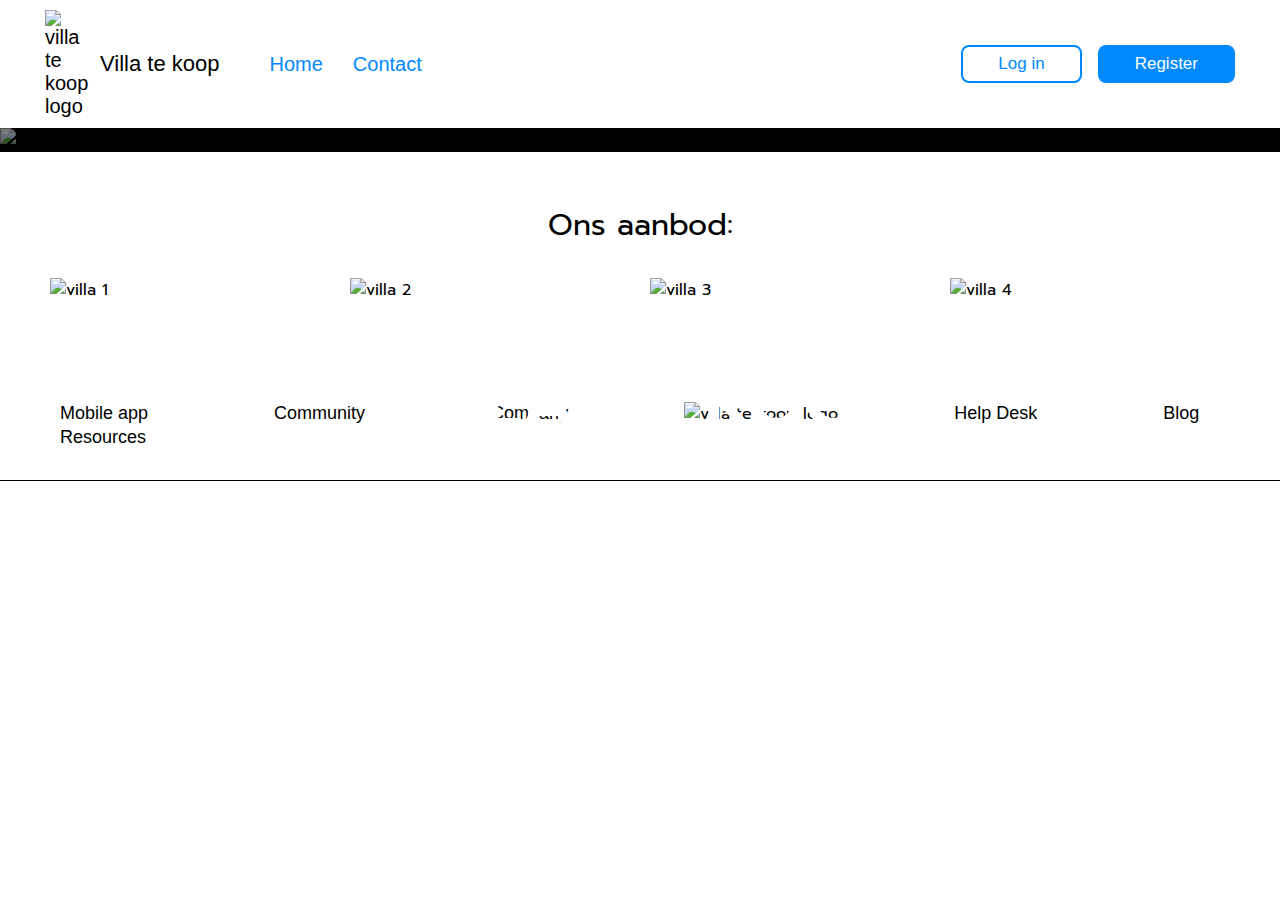
==== html/index.html @ 18dcba1c "contact form unstyled" ====
<!DOCTYPE html>
<html lang="en">
<head>
    <meta charset="UTF-8">
    <meta http-equiv="X-UA-Compatible" content="IE=edge">
    <meta name="viewport" content="width=device-width, initial-scale=1.0">
    <title>Villa te koop</title>
    <link rel="shortcut icon" href="../img/villaTeKoop-icon.png" type="image/x-icon">
    <link rel="stylesheet" href="../css/styles.css">
    <link rel="preconnect" href="https://fonts.googleapis.com">
    <link rel="preconnect" href="https://fonts.gstatic.com" crossorigin>
    <link rel="preconnect" href="https://fonts.googleapis.com">
    <link rel="preconnect" href="https://fonts.gstatic.com" crossorigin>
    <link href="https://fonts.googleapis.com/css2?family=Prompt:wght@100;200;300;400;500;600;700;800;900&display=swap" rel="stylesheet">
</head>
<body>
    <nav>
        <a id="logo" href="index.html">
            <img src="../img/villaTeKoop-logo.png" alt="villa te koop logo">
            <h3>Villa te koop</h3>
        </a>
        <a href="index.html">Home</a>
        <a href="./contact.html">Contact</a>
        <div id="nav-buttons">
            <button id="login-btn">Log in</button>
            <button id="register-btn">Register</button>
        </div>
    </nav>
    <header>
        <img src="../img/villaTeKoop-header.jpeg" alt="villa te koop header">
        <div id="header-txt">
            <h1>VILLA TE KOOP</h1>
            <p>Bij villa te koop willen we u de mogelijkheid bieden om uw droomvilla te kopen. Ons doel is om u te helpen bij het vinden van uw perfecte thuis weg van huis, met een selectie van luxueuze villa's hebben we voor ieder iets. Of u nu op zoek bent naar een villa aan de kust, in de bergen of op het platteland, Onze missie is om u een onvergetelijke ervaring te bieden bij het kopen van uw eigen stukje paradijs. Verken ons aanbod en laat u begeleiden op uw reis naar het vinden van de perfecte villa.</p>
        </div>
    </header>
    <main>
        <h3>Ons aanbod:</h3>
        <div id="villa">
            <img src="../img/placeholder img.png" alt="villa 1">
            <img src="../img/placeholder img.png" alt="villa 2">
            <img src="../img/placeholder img.png" alt="villa 3">
            <img src="../img/placeholder img.png" alt="villa 4">
        </div>
    </main>
    <footer>
        <div id="footer-nav">
            <a href="#">Mobile app</a>
            <a href="#">Community</a>
            <a href="#">Company</a>
            <img src="../img/villaTeKoop-logo.png" alt="villa te koop logo">
            <a href="#">Help Desk</a>
            <a href="#">Blog</a>
            <a href="#">Resources</a>
        </div>
    </footer>
</body>
</html>
---- css/styles.css ----
* {
    margin: 0;
    padding: 0;
}

body {
    font-family: "prompt";
}

/* nav */

nav {
    width: 100%;
    position: absolute;
    z-index: 12;
}

nav, #logo{
    display: flex;
    position: sticky;
    position: -webkit-sticky;
    top: 0;
    background-color: white;
    color: black;
}

nav img {
    width: 45px;
    margin: 0 10px 0 30px;
    padding: 10px 0;
}

nav h3, nav a {
    font-weight: 400;
    margin-top: auto;
    margin-bottom: auto;
}

nav h3 {
    font-size: 22px;
    margin-right: 20px;
}

nav a {
    font-family:Arial, Helvetica, sans-serif;
    font-weight: 500;
    text-decoration: none;
    color: rgb(0, 136, 255);
    font-size: 20px;
    padding: 0 15px;
}

#nav-buttons {
    margin: auto 40px auto auto;
}

#login-btn, #register-btn {
    padding: 7px 35px;
    border-radius: 8px;
    margin: 0 5px;
}

#login-btn {
    border: solid 2px rgb(0, 136, 255);
    color: rgb(0, 136, 255);
    background-color: white;
    font-size: 17px;
}

#register-btn {
    border: solid 2px rgb(0, 136, 255);
    background-color: rgb(0, 136, 255);
    color: white;
    font-size: 17px;
}

nav a:hover {
    color: rgb(0, 96, 180);
}

#logo:hover, #login-btn:hover, #register-btn:hover {
    cursor: pointer;
}

#login-btn:hover {
    background-color: rgb(226, 226, 226);
}

#register-btn:hover {
    background-color: rgb(79, 173, 255);
    border: 2px solid rgb(79, 173, 255);
}

/* header */

header {
    background-color: black;
}

header img {
    width: 100%;
    opacity: 0.5;
    animation: 1s fade-in;
}

#header-txt {
    position: absolute;
    top: 55%;
    left: 50%;
    transform: translate(-50%,-50%);
    text-align: center;
    z-index: 1;
    color: white;
    animation: 0.7s slide-in;
}

#header-txt h1 {
    font-size: 70px;
    font-weight: 600;
}

#header-txt p {
    font-family: Arial, Helvetica, sans-serif;
    font-size: 21px;
    line-height: 27px;
    padding-top: 20px;
    width: 900px;
}

/* main */  

main h3 {
    text-align: center;
    margin: 50px 0 20px 0;
    font-size: 30px;
    font-weight: 400;
}

#villa {
    display: grid;
    grid-template-columns: 300px 300px 300px 300px;
    justify-content: center;
}

main img {
    width: 300px;
    margin: 10px;
}

/* footer */

footer {
    width: 100%;
    display: grid;
    justify-content: center;
    margin-top: 90px;
}

#footer-nav {
    border-bottom: 1px solid black;
    padding-bottom: 30px;
}

#footer-nav img {
    width: 40px;
    margin: 0 50px;
    margin-bottom: -10px;
}

#footer-nav a {
    text-decoration: none;
    margin: 0 60px;
    color: black;
    font-family: Arial, Helvetica, sans-serif;
    font-weight: 500;
    font-size: 18px;
}

/* contact page */

form input{
    display: flex;
}

form #naam {
    display: block;
}

/* keyframes */

@keyframes slide-in {
    from {
        margin-top: 25%;
        top: 70%;
        opacity: 20%;
    } to {
        margin-top: 0;
        top: 55%;
        opacity: 100%;
    }
}
@keyframes fade-in {
    from {
        opacity: 0.05;
    }
    to {
        opacity: 0.5;
    }
}
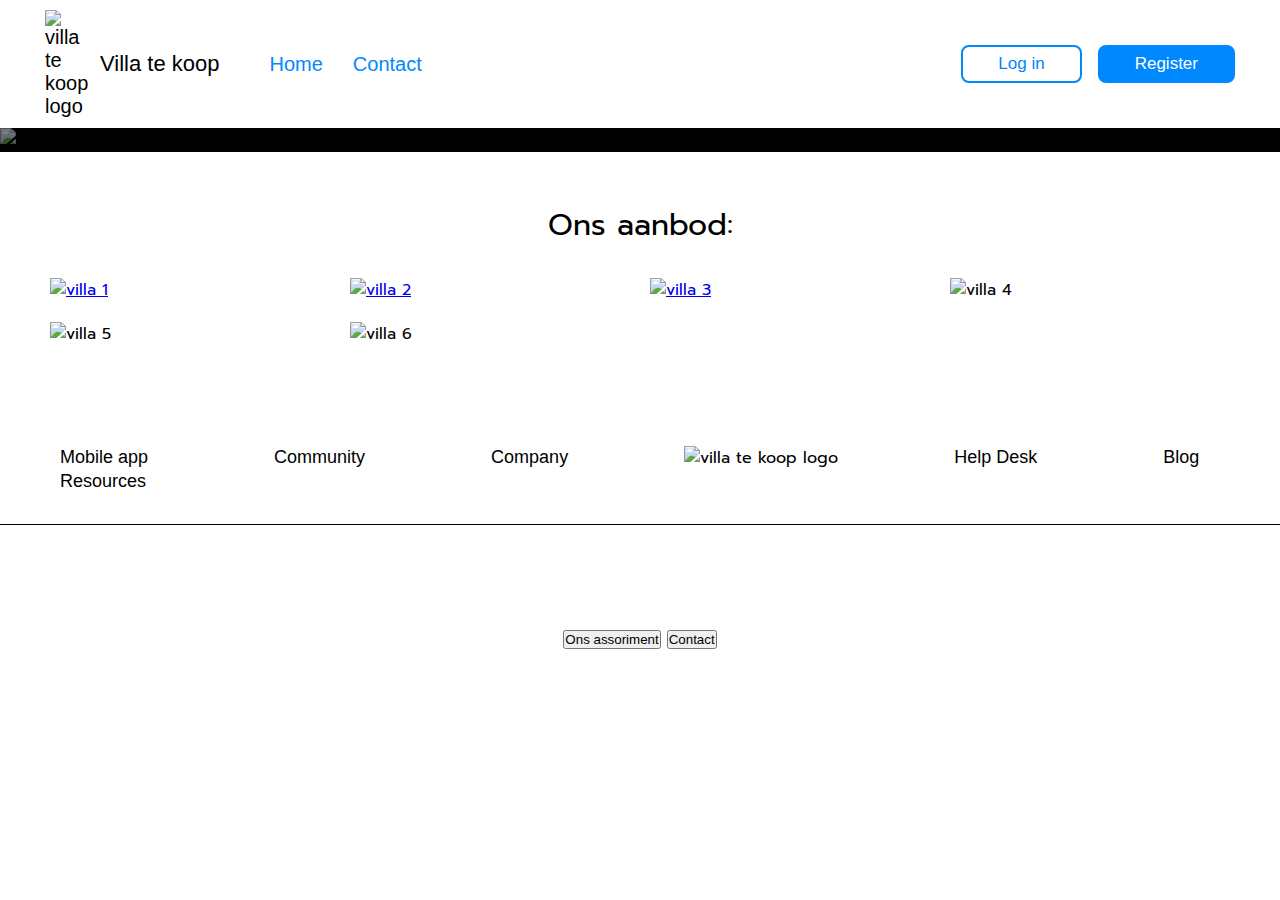
==== commit 1f98bdba: "card updates" ====
--- a/html/index.html
+++ b/html/index.html
@@ -12,6 +12,7 @@
     <link rel="preconnect" href="https://fonts.googleapis.com">
     <link rel="preconnect" href="https://fonts.gstatic.com" crossorigin>
     <link href="https://fonts.googleapis.com/css2?family=Prompt:wght@100;200;300;400;500;600;700;800;900&display=swap" rel="stylesheet">
+    <link rel="stylesheet" href="/path/to/flickity.css" media="screen">
 </head>
 <body>
     <nav>
@@ -31,15 +32,19 @@
         <div id="header-txt">
             <h1>VILLA TE KOOP</h1>
             <p>Bij villa te koop willen we u de mogelijkheid bieden om uw droomvilla te kopen. Ons doel is om u te helpen bij het vinden van uw perfecte thuis weg van huis, met een selectie van luxueuze villa's hebben we voor ieder iets. Of u nu op zoek bent naar een villa aan de kust, in de bergen of op het platteland, Onze missie is om u een onvergetelijke ervaring te bieden bij het kopen van uw eigen stukje paradijs. Verken ons aanbod en laat u begeleiden op uw reis naar het vinden van de perfecte villa.</p>
+            <a href="#villa"><button id="assortiment-btn">Ons assoriment</button></a>
+            <a href="contact.html"><button id="contact-btn">Contact</button></a>
         </div>
     </header>
     <main>
         <h3>Ons aanbod:</h3>
         <div id="villa">
-            <img src="../img/placeholder img.png" alt="villa 1">
-            <img src="../img/placeholder img.png" alt="villa 2">
-            <img src="../img/placeholder img.png" alt="villa 3">
+            <a href="villa.html"><img src="../img/placeholder img.png" alt="villa 1"></a>
+            <a href="villa.html"><img src="../img/placeholder img.png" alt="villa 2"></a>
+            <a href="villa.html"><img src="../img/placeholder img.png" alt="villa 3"></a>
             <img src="../img/placeholder img.png" alt="villa 4">
+            <img src="../img/placeholder img.png" alt="villa 5">
+            <img src="../img/placeholder img.png" alt="villa 6">
         </div>
     </main>
     <footer>
@@ -53,5 +58,6 @@
             <a href="#">Resources</a>
         </div>
     </footer>
+    <script src="/path/to/flickity.pkgd.min.js"></script>
 </body>
 </html>--- a/css/styles.css
+++ b/css/styles.css
@@ -178,12 +178,31 @@
 
 /* contact page */
 
-form input{
+form input, form textarea{
     display: flex;
-}
-
-form #naam {
-    display: block;
+    padding: 5px 10px;
+    background-color: rgb(198, 198, 198);
+    border: none;
+    margin: 4px;
+    border-radius: 5px;
+    margin-left: 38%;
+}
+
+form h1 {
+    font-weight: 500;
+}
+
+form h1, form p {
+    text-align: center;
+}
+
+form p {
+    font-family: Arial, Helvetica, sans-serif;
+}
+
+form input::placeholder, form textarea::placeholder {
+    color: rgb(47, 47, 47);
+    font-family: "prompt";
 }
 
 /* keyframes */
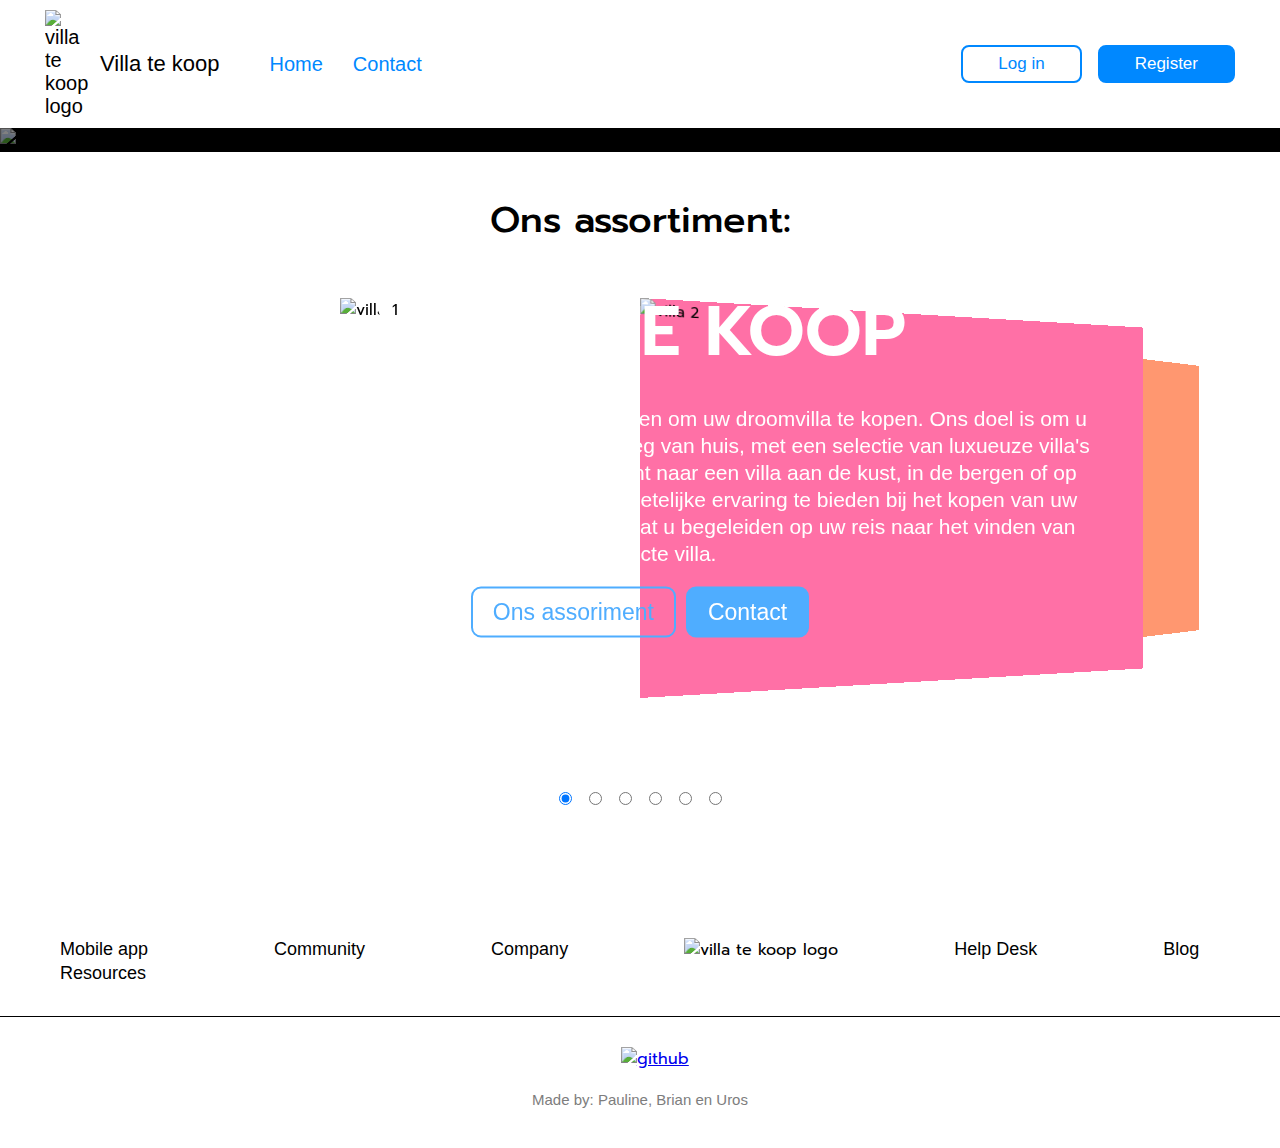
==== commit 2feeab10: "footer fixed" ====
--- a/html/index.html
+++ b/html/index.html
@@ -12,12 +12,12 @@
     <link rel="preconnect" href="https://fonts.googleapis.com">
     <link rel="preconnect" href="https://fonts.gstatic.com" crossorigin>
     <link href="https://fonts.googleapis.com/css2?family=Prompt:wght@100;200;300;400;500;600;700;800;900&display=swap" rel="stylesheet">
-    <link rel="stylesheet" href="/path/to/flickity.css" media="screen">
+    <script src="../JS/villa.js" defer></script>
 </head>
 <body>
     <nav>
         <a id="logo" href="index.html">
-            <img src="../img/villaTeKoop-logo.png" alt="villa te koop logo">
+            <img    src="../img/villaTeKoop-logo.png" alt="villa te koop logo">
             <h3>Villa te koop</h3>
         </a>
         <a href="index.html">Home</a>
@@ -36,17 +36,25 @@
             <a href="contact.html"><button id="contact-btn">Contact</button></a>
         </div>
     </header>
-    <main>
-        <h3>Ons aanbod:</h3>
-        <div id="villa">
-            <a href="villa.html"><img src="../img/placeholder img.png" alt="villa 1"></a>
-            <a href="villa.html"><img src="../img/placeholder img.png" alt="villa 2"></a>
-            <a href="villa.html"><img src="../img/placeholder img.png" alt="villa 3"></a>
-            <img src="../img/placeholder img.png" alt="villa 4">
-            <img src="../img/placeholder img.png" alt="villa 5">
-            <img src="../img/placeholder img.png" alt="villa 6">
+    <div id="assortiment">
+        <h3 id="asosrtiment-header">Ons assortiment:</h3>
+        <div id="carouselDiv">
+            <input type="radio" name="position" checked />
+            <input type="radio" name="position" />
+            <input type="radio" name="position" />
+            <input type="radio" name="position" />
+            <input type="radio" name="position" />
+            <input type="radio" name="position" />
+            <main id="carousel">
+                <a class="item" onclick="callDatabase(1)"><img src="../img/villa 1 foto 1.webp" alt="villa 1"></a>
+                <a class="item" onclick="callDatabase(2)"><img src="../img/villa 2 foto 1.png" alt="villa 2"></a>
+                <a class="item" onclick="callDatabase(3)"><img src="../img/villa 3 foto 1.png" alt="villa 3"></a>
+                <a class="item"><img src="../img/villa 4.png" alt="villa 4"></a>
+                <a class="item"><img src="../img/villa 5.png" alt="villa 5"></a>
+                <a class="item"><img src="../img/villa 6.png" alt="villa 6"></a>
+            <main>
         </div>
-    </main>
+    </div>
     <footer>
         <div id="footer-nav">
             <a href="#">Mobile app</a>
@@ -57,7 +65,8 @@
             <a href="#">Blog</a>
             <a href="#">Resources</a>
         </div>
+        <a href="https://github.com/V1llans/villa-te-koop"><img src="../img/github.png" alt="github" id="github"></a>
+        <p id="footer-text">Made by: Pauline, Brian en Uros</p>
     </footer>
-    <script src="/path/to/flickity.pkgd.min.js"></script>
 </body>
 </html>--- a/css/styles.css
+++ b/css/styles.css
@@ -1,228 +1,404 @@
 * {
+  margin: 0;
+  padding: 0;
+  scroll-behavior: smooth;
+}
+
+body {
+  font-family: "prompt";
+}
+
+/* nav */
+
+nav {
+  width: 100%;
+  position: absolute;
+  z-index: 12;
+}
+
+nav,
+#logo {
+  display: flex;
+  position: sticky;
+  position: -webkit-sticky;
+  top: 0;
+  background-color: white;
+  color: black;
+}
+
+nav img {
+  width: 45px;
+  margin: 0 10px 0 30px;
+  padding: 10px 0;
+}
+
+nav h3,
+nav a {
+  font-weight: 400;
+  margin-top: auto;
+  margin-bottom: auto;
+}
+
+nav h3 {
+  font-size: 22px;
+  margin-right: 20px;
+}
+
+nav a {
+  font-family: Arial, Helvetica, sans-serif;
+  font-weight: 500;
+  text-decoration: none;
+  color: rgb(0, 136, 255);
+  font-size: 20px;
+  padding: 0 15px;
+}
+
+#nav-buttons {
+  margin: auto 40px auto auto;
+}
+
+#login-btn,
+#register-btn {
+  padding: 7px 35px;
+  border-radius: 8px;
+  margin: 0 5px;
+}
+
+#login-btn {
+  border: solid 2px rgb(0, 136, 255);
+  color: rgb(0, 136, 255);
+  background-color: white;
+  font-size: 17px;
+}
+
+#register-btn {
+  border: solid 2px rgb(0, 136, 255);
+  background-color: rgb(0, 136, 255);
+  color: white;
+  font-size: 17px;
+}
+
+nav a:hover {
+  color: rgb(0, 96, 180);
+}
+
+#logo:hover,
+#login-btn:hover,
+#register-btn:hover {
+  cursor: pointer;
+}
+
+#login-btn:hover {
+  background-color: rgb(226, 226, 226);
+}
+
+#register-btn:hover {
+  background-color: rgb(79, 173, 255);
+  border: 2px solid rgb(79, 173, 255);
+}
+
+/* header */
+
+header {
+  background-color: black;
+}
+
+header img {
+  width: 100%;
+  opacity: 0.5;
+  animation: 1s fade-in;
+}
+
+#header-txt {
+  position: absolute;
+  top: 52%;
+  left: 50%;
+  transform: translate(-50%, -50%);
+  text-align: center;
+  z-index: 1;
+  color: white;
+  animation: 0.7s slide-in;
+}
+
+#header-txt h1 {
+  font-size: 70px;
+  font-weight: 600;
+}
+
+#header-txt p {
+  font-family: Arial, Helvetica, sans-serif;
+  font-size: 21px;
+  line-height: 27px;
+  padding-top: 20px;
+  width: 900px;
+}
+#header-txt button {
+  text-decoration: none;
+  padding: 10px 20px;
+  margin: 20px 2px;
+  border-radius: 10px;
+  font-size: 23px;
+}
+#assortiment-btn {
+  background-color: rgba(255, 255, 255, 0);
+  border: 2px solid rgb(79, 173, 255);
+  color: rgb(79, 173, 255);
+}
+
+#assortiment-btn:hover {
+  cursor: pointer;
+  background-color: rgba(255, 255, 255, 0.199);
+}
+#contact-btn {
+  border: 2px solid rgb(79, 173, 255);
+  color: white;
+  background-color: rgb(79, 173, 255);
+}
+#contact-btn:hover {
+  background-color: rgb(66, 120, 167);
+  border: 2px solid rgb(76, 142, 200);
+}
+
+/* main */
+
+#asosrtiment-header{
+  font-family: "prompt";
+  text-align: center;
+  font-weight: 500;
+  font-size: 37px;
+  margin-top: 40px;
+}
+
+#carouselDiv {
+    height: 600px;
     margin: 0;
-    padding: 0;
-}
-
-body {
-    font-family: "prompt";
-}
-
-/* nav */
-
-nav {
-    width: 100%;
+    display: grid;
+    grid-template-rows: 500px 100px;
+    grid-template-columns: 1fr 30px 30px 30px 30px 30px 30px 1fr;
+    align-items: center;
+    justify-items: center;
+  }
+
+  main#carousel {
+    grid-row: 1 / 2;
+    grid-column: 1 / 9;
+    width: 100vw;
+    height: 500px;
+    display: flex;
+    align-items: center;
+    justify-content: center;
+    overflow: hidden;
+    transform-style: preserve-3d;
+    perspective: 600px;
+    --items: 6;
+    --middle: 3;
+    --position: 1;
+  }
+
+  #carouselDiv a:hover {
+    cursor: pointer;
+  }
+
+  #carouselDiv a img {
+    width: 600px;
+    height: 400px;
+  }
+  
+  a.item {
     position: absolute;
-    z-index: 12;
-}
-
-nav, #logo{
-    display: flex;
-    position: sticky;
-    position: -webkit-sticky;
-    top: 0;
-    background-color: white;
-    color: black;
-}
-
-nav img {
-    width: 45px;
-    margin: 0 10px 0 30px;
-    padding: 10px 0;
-}
-
-nav h3, nav a {
-    font-weight: 400;
-    margin-top: auto;
-    margin-bottom: auto;
-}
-
-nav h3 {
-    font-size: 22px;
-    margin-right: 20px;
-}
-
-nav a {
-    font-family:Arial, Helvetica, sans-serif;
-    font-weight: 500;
-    text-decoration: none;
-    color: rgb(0, 136, 255);
-    font-size: 20px;
-    padding: 0 15px;
-}
-
-#nav-buttons {
-    margin: auto 40px auto auto;
-}
-
-#login-btn, #register-btn {
-    padding: 7px 35px;
-    border-radius: 8px;
-    margin: 0 5px;
-}
-
-#login-btn {
-    border: solid 2px rgb(0, 136, 255);
-    color: rgb(0, 136, 255);
-    background-color: white;
-    font-size: 17px;
-}
-
-#register-btn {
-    border: solid 2px rgb(0, 136, 255);
-    background-color: rgb(0, 136, 255);
-    color: white;
-    font-size: 17px;
-}
-
-nav a:hover {
-    color: rgb(0, 96, 180);
-}
-
-#logo:hover, #login-btn:hover, #register-btn:hover {
-    cursor: pointer;
-}
-
-#login-btn:hover {
-    background-color: rgb(226, 226, 226);
-}
-
-#register-btn:hover {
-    background-color: rgb(79, 173, 255);
-    border: 2px solid rgb(79, 173, 255);
-}
-
-/* header */
-
-header {
-    background-color: black;
-}
-
-header img {
-    width: 100%;
+    width: 600px;
+    height: 400px;
+    /* background-color: coral; */
+    --r: calc(var(--position) - var(--offset));
+    --abs: max(calc(var(--r) * -1), var(--r));
+    transition: all 0.25s linear;
+    transform: rotateY(calc(-10deg * var(--r)))
+      translateX(calc(-300px * var(--r)));
+    z-index: calc((var(--position) - var(--abs)));
+  }
+
+  a.item:nth-of-type(1) {
+    --offset: 1;
+  }
+  a.item:nth-of-type(2) {
+    --offset: 2;
+    background-color: #ff70a6;
+  }
+  a.item:nth-of-type(3) {
+    --offset: 3;
+    background-color: #ff9770;
+  }
+  a.item:nth-of-type(4) {
+    --offset: 4;
+    background-color: #ffd670;
+  }
+  a.item:nth-of-type(5) {
+    --offset: 5;
+    background-color: #e9ff70;
+  }
+  a.item:nth-of-type(6) {
+    --offset: 6;
+    background-color: aquamarine;
+  }
+  
+  input:nth-of-type(1) {
+    grid-column: 2 / 3;
+    grid-row: 2 / 4;
+  }
+  input:nth-of-type(1):checked ~ main#carousel {
+    --position: 1;
+  }
+  
+  input:nth-of-type(2) {
+    grid-column: 3 / 4;
+    grid-row: 2 / 4;
+  }
+  input:nth-of-type(2):checked ~ main#carousel {
+    --position: 2;
+  }
+  
+  input:nth-of-type(3) {
+    grid-column: 4 / 5;
+    grid-row: 2 / 4;
+  }
+  input:nth-of-type(3):checked ~ main#carousel {
+    --position: 3;
+  }
+  
+  input:nth-of-type(4) {
+    grid-column: 5 / 6;
+    grid-row: 2 / 4;
+  }
+  input:nth-of-type(4):checked ~ main#carousel {
+    --position: 4;
+  }
+  input:nth-of-type(5) {
+    grid-column: 6 / 7;
+    grid-row: 2 / 3;
+  }
+  input:nth-of-type(5):checked ~ main#carousel {
+    --position: 5;
+  }
+  input:nth-of-type(6) {
+    grid-column: 7 / 8;
+    grid-row: 2 / 3;
+  }
+  input:nth-of-type(6):checked ~ main#carousel {
+    --position: 6;
+  }
+/* footer */
+
+footer {
+  width: 100%;
+  display: grid;
+  justify-content: center;
+  margin-top: 90px;
+}
+
+#footer-nav {
+  border-bottom: 1px solid black;
+  padding-bottom: 30px;
+}
+
+#footer-nav img {
+  width: 40px;
+  margin: 0 50px;
+  margin-bottom: -10px;
+}
+
+#footer-nav a {
+  text-decoration: none;
+  margin: 0 60px;
+  color: black;
+  font-family: Arial, Helvetica, sans-serif;
+  font-weight: 500;
+  font-size: 18px;
+}
+
+/* contact page */
+form {
+  animation: 1s slide-in, 0.3s fade-in;
+}
+
+form input,
+form textarea {
+  display: flex;
+  padding: 5px 10px;
+  background-color: rgb(198, 198, 198);
+  border: none;
+  margin: 4px;
+  border-radius: 5px;
+  margin-left: 37%;
+}
+
+form h1 {
+  font-weight: 500;
+  margin-top: 50px;
+}
+
+form h1,
+form p {
+  text-align: center;
+}
+
+form p {
+  font-family: Arial, Helvetica, sans-serif;
+  margin-bottom: 50px;
+}
+
+form input::placeholder,
+form textarea::placeholder {
+  color: rgb(47, 47, 47);
+  font-family: "prompt";
+}
+
+form #submit-button {
+  margin-left: 61.25%;
+  border: 2px solid rgb(0, 136, 255);
+  background-color: white;
+  color: rgb(0, 136, 255);
+  padding: 10px 20px;
+}
+
+form #submit-button:hover {
+  background-color: rgb(227, 227, 227);
+  cursor: pointer;
+}
+
+#github {
+  width: 35px;
+  margin-left: 48.5%;
+  margin-top: 30px;
+}
+
+#footer-text {
+  font-size: 15px;
+  text-align: center;
+  font-family: Arial, Helvetica, sans-serif;
+  color: rgb(125, 125, 125);
+  margin-bottom: 40px;
+  margin-top: 20px;
+}
+
+/* keyframes */
+
+@keyframes slide-in {
+  from {
+    margin-top: 25%;
+    top: 70%;
+    opacity: 20%;
+  }
+  to {
+    margin-top: 0;
+    top: 52%;
+    opacity: 100%;
+  }
+}
+@keyframes fade-in {
+  from {
+    opacity: 0.05;
+  }
+  to {
     opacity: 0.5;
-    animation: 1s fade-in;
-}
-
-#header-txt {
-    position: absolute;
-    top: 55%;
-    left: 50%;
-    transform: translate(-50%,-50%);
-    text-align: center;
-    z-index: 1;
-    color: white;
-    animation: 0.7s slide-in;
-}
-
-#header-txt h1 {
-    font-size: 70px;
-    font-weight: 600;
-}
-
-#header-txt p {
-    font-family: Arial, Helvetica, sans-serif;
-    font-size: 21px;
-    line-height: 27px;
-    padding-top: 20px;
-    width: 900px;
-}
-
-/* main */  
-
-main h3 {
-    text-align: center;
-    margin: 50px 0 20px 0;
-    font-size: 30px;
-    font-weight: 400;
-}
-
-#villa {
-    display: grid;
-    grid-template-columns: 300px 300px 300px 300px;
-    justify-content: center;
-}
-
-main img {
-    width: 300px;
-    margin: 10px;
-}
-
-/* footer */
-
-footer {
-    width: 100%;
-    display: grid;
-    justify-content: center;
-    margin-top: 90px;
-}
-
-#footer-nav {
-    border-bottom: 1px solid black;
-    padding-bottom: 30px;
-}
-
-#footer-nav img {
-    width: 40px;
-    margin: 0 50px;
-    margin-bottom: -10px;
-}
-
-#footer-nav a {
-    text-decoration: none;
-    margin: 0 60px;
-    color: black;
-    font-family: Arial, Helvetica, sans-serif;
-    font-weight: 500;
-    font-size: 18px;
-}
-
-/* contact page */
-
-form input, form textarea{
-    display: flex;
-    padding: 5px 10px;
-    background-color: rgb(198, 198, 198);
-    border: none;
-    margin: 4px;
-    border-radius: 5px;
-    margin-left: 38%;
-}
-
-form h1 {
-    font-weight: 500;
-}
-
-form h1, form p {
-    text-align: center;
-}
-
-form p {
-    font-family: Arial, Helvetica, sans-serif;
-}
-
-form input::placeholder, form textarea::placeholder {
-    color: rgb(47, 47, 47);
-    font-family: "prompt";
-}
-
-/* keyframes */
-
-@keyframes slide-in {
-    from {
-        margin-top: 25%;
-        top: 70%;
-        opacity: 20%;
-    } to {
-        margin-top: 0;
-        top: 55%;
-        opacity: 100%;
-    }
-}
-@keyframes fade-in {
-    from {
-        opacity: 0.05;
-    }
-    to {
-        opacity: 0.5;
-    }
-}+  }
+}
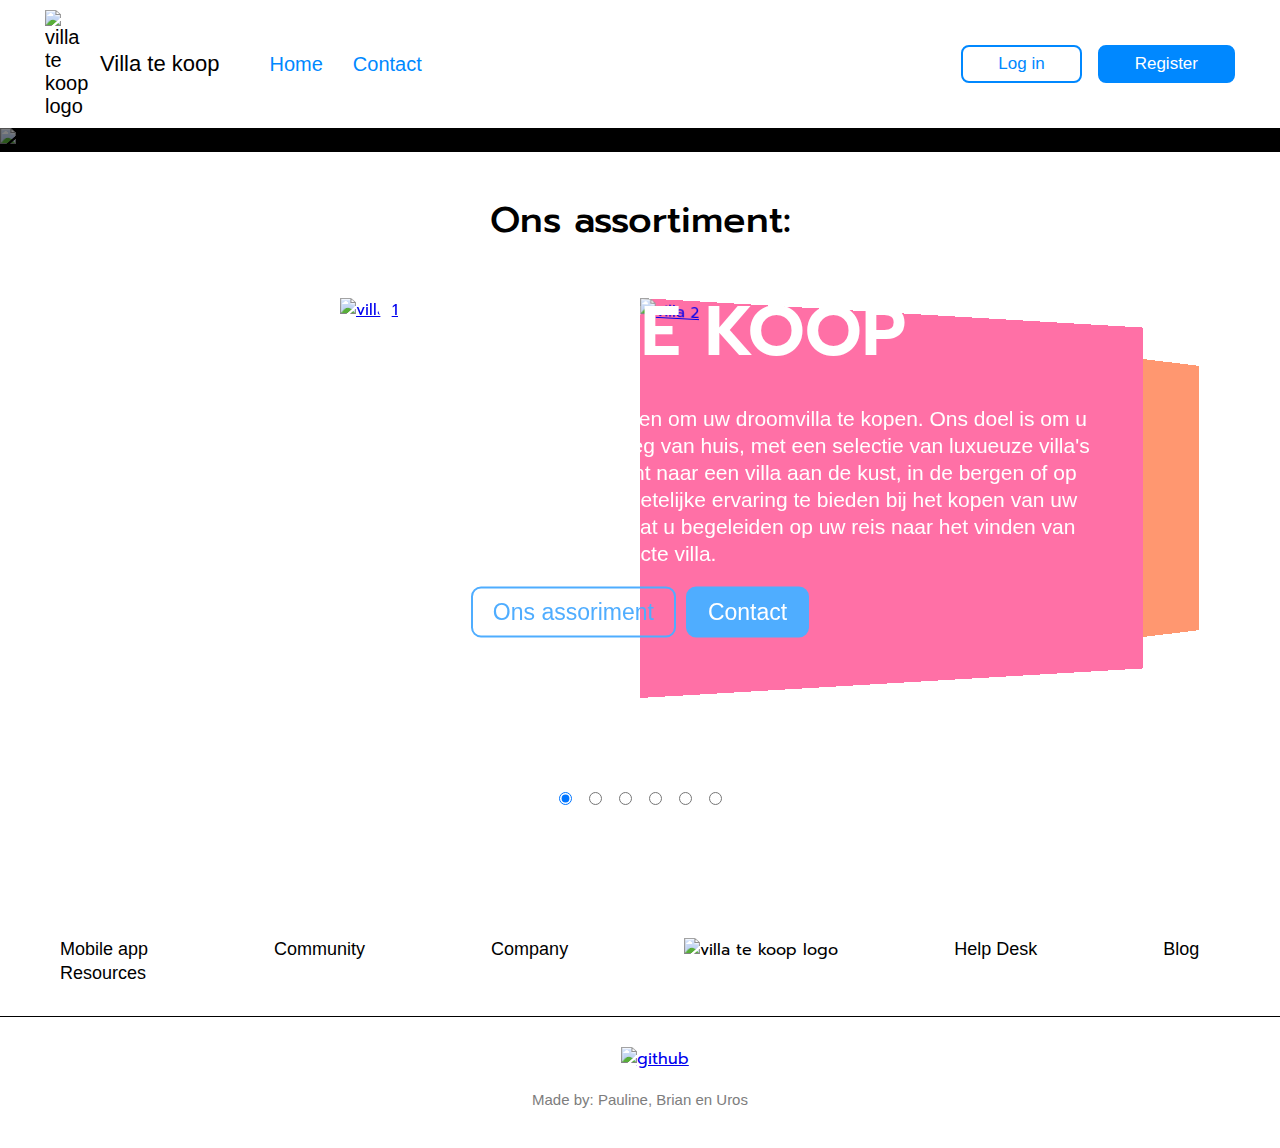
==== commit 0f4561cc: "3 villas klikbaar" ====
--- a/html/index.html
+++ b/html/index.html
@@ -12,7 +12,6 @@
     <link rel="preconnect" href="https://fonts.googleapis.com">
     <link rel="preconnect" href="https://fonts.gstatic.com" crossorigin>
     <link href="https://fonts.googleapis.com/css2?family=Prompt:wght@100;200;300;400;500;600;700;800;900&display=swap" rel="stylesheet">
-    <script src="../JS/villa.js" defer></script>
 </head>
 <body>
     <nav>
@@ -46,9 +45,9 @@
             <input type="radio" name="position" />
             <input type="radio" name="position" />
             <main id="carousel">
-                <a class="item" onclick="callDatabase(1)"><img src="../img/villa 1 foto 1.webp" alt="villa 1"></a>
-                <a class="item" onclick="callDatabase(2)"><img src="../img/villa 2 foto 1.png" alt="villa 2"></a>
-                <a class="item" onclick="callDatabase(3)"><img src="../img/villa 3 foto 1.png" alt="villa 3"></a>
+                <a class="item" href="../html/villa.html"><img src="../img/villa 1 foto 1.webp" alt="villa 1"></a>
+                <a class="item" href="../html/villa2.php"><img src="../img/villa 2 foto 1.png" alt="villa 2"></a>
+                <a class="item" href="../html/villa.html"><img src="../img/villa 3 foto 1.png" alt="villa 3"></a>
                 <a class="item"><img src="../img/villa 4.png" alt="villa 4"></a>
                 <a class="item"><img src="../img/villa 5.png" alt="villa 5"></a>
                 <a class="item"><img src="../img/villa 6.png" alt="villa 6"></a>
--- a/css/styles.css
+++ b/css/styles.css
@@ -161,7 +161,7 @@
 
 /* main */
 
-#asosrtiment-header{
+#asosrtiment-header {
   font-family: "prompt";
   text-align: center;
   font-weight: 500;
@@ -170,122 +170,122 @@
 }
 
 #carouselDiv {
-    height: 600px;
-    margin: 0;
-    display: grid;
-    grid-template-rows: 500px 100px;
-    grid-template-columns: 1fr 30px 30px 30px 30px 30px 30px 1fr;
-    align-items: center;
-    justify-items: center;
-  }
-
-  main#carousel {
-    grid-row: 1 / 2;
-    grid-column: 1 / 9;
-    width: 100vw;
-    height: 500px;
-    display: flex;
-    align-items: center;
-    justify-content: center;
-    overflow: hidden;
-    transform-style: preserve-3d;
-    perspective: 600px;
-    --items: 6;
-    --middle: 3;
-    --position: 1;
-  }
-
-  #carouselDiv a:hover {
-    cursor: pointer;
-  }
-
-  #carouselDiv a img {
-    width: 600px;
-    height: 400px;
-  }
-  
-  a.item {
-    position: absolute;
-    width: 600px;
-    height: 400px;
-    /* background-color: coral; */
-    --r: calc(var(--position) - var(--offset));
-    --abs: max(calc(var(--r) * -1), var(--r));
-    transition: all 0.25s linear;
-    transform: rotateY(calc(-10deg * var(--r)))
-      translateX(calc(-300px * var(--r)));
-    z-index: calc((var(--position) - var(--abs)));
-  }
-
-  a.item:nth-of-type(1) {
-    --offset: 1;
-  }
-  a.item:nth-of-type(2) {
-    --offset: 2;
-    background-color: #ff70a6;
-  }
-  a.item:nth-of-type(3) {
-    --offset: 3;
-    background-color: #ff9770;
-  }
-  a.item:nth-of-type(4) {
-    --offset: 4;
-    background-color: #ffd670;
-  }
-  a.item:nth-of-type(5) {
-    --offset: 5;
-    background-color: #e9ff70;
-  }
-  a.item:nth-of-type(6) {
-    --offset: 6;
-    background-color: aquamarine;
-  }
-  
-  input:nth-of-type(1) {
-    grid-column: 2 / 3;
-    grid-row: 2 / 4;
-  }
-  input:nth-of-type(1):checked ~ main#carousel {
-    --position: 1;
-  }
-  
-  input:nth-of-type(2) {
-    grid-column: 3 / 4;
-    grid-row: 2 / 4;
-  }
-  input:nth-of-type(2):checked ~ main#carousel {
-    --position: 2;
-  }
-  
-  input:nth-of-type(3) {
-    grid-column: 4 / 5;
-    grid-row: 2 / 4;
-  }
-  input:nth-of-type(3):checked ~ main#carousel {
-    --position: 3;
-  }
-  
-  input:nth-of-type(4) {
-    grid-column: 5 / 6;
-    grid-row: 2 / 4;
-  }
-  input:nth-of-type(4):checked ~ main#carousel {
-    --position: 4;
-  }
-  input:nth-of-type(5) {
-    grid-column: 6 / 7;
-    grid-row: 2 / 3;
-  }
-  input:nth-of-type(5):checked ~ main#carousel {
-    --position: 5;
-  }
-  input:nth-of-type(6) {
-    grid-column: 7 / 8;
-    grid-row: 2 / 3;
-  }
-  input:nth-of-type(6):checked ~ main#carousel {
-    --position: 6;
-  }
+  height: 600px;
+  margin: 0;
+  display: grid;
+  grid-template-rows: 500px 100px;
+  grid-template-columns: 1fr 30px 30px 30px 30px 30px 30px 1fr;
+  align-items: center;
+  justify-items: center;
+}
+
+main#carousel {
+  grid-row: 1 / 2;
+  grid-column: 1 / 9;
+  width: 100vw;
+  height: 500px;
+  display: flex;
+  align-items: center;
+  justify-content: center;
+  overflow: hidden;
+  transform-style: preserve-3d;
+  perspective: 600px;
+  --items: 6;
+  --middle: 3;
+  --position: 1;
+}
+
+#carouselDiv a:hover {
+  cursor: pointer;
+}
+
+#carouselDiv a img {
+  width: 600px;
+  height: 400px;
+}
+
+a.item {
+  position: absolute;
+  width: 600px;
+  height: 400px;
+  /* background-color: coral; */
+  --r: calc(var(--position) - var(--offset));
+  --abs: max(calc(var(--r) * -1), var(--r));
+  transition: all 0.25s linear;
+  transform: rotateY(calc(-10deg * var(--r)))
+    translateX(calc(-300px * var(--r)));
+  z-index: calc((var(--position) - var(--abs)));
+}
+
+a.item:nth-of-type(1) {
+  --offset: 1;
+}
+a.item:nth-of-type(2) {
+  --offset: 2;
+  background-color: #ff70a6;
+}
+a.item:nth-of-type(3) {
+  --offset: 3;
+  background-color: #ff9770;
+}
+a.item:nth-of-type(4) {
+  --offset: 4;
+  background-color: #ffd670;
+}
+a.item:nth-of-type(5) {
+  --offset: 5;
+  background-color: #e9ff70;
+}
+a.item:nth-of-type(6) {
+  --offset: 6;
+  background-color: aquamarine;
+}
+
+input:nth-of-type(1) {
+  grid-column: 2 / 3;
+  grid-row: 2 / 4;
+}
+input:nth-of-type(1):checked ~ main#carousel {
+  --position: 1;
+}
+
+input:nth-of-type(2) {
+  grid-column: 3 / 4;
+  grid-row: 2 / 4;
+}
+input:nth-of-type(2):checked ~ main#carousel {
+  --position: 2;
+}
+
+input:nth-of-type(3) {
+  grid-column: 4 / 5;
+  grid-row: 2 / 4;
+}
+input:nth-of-type(3):checked ~ main#carousel {
+  --position: 3;
+}
+
+input:nth-of-type(4) {
+  grid-column: 5 / 6;
+  grid-row: 2 / 4;
+}
+input:nth-of-type(4):checked ~ main#carousel {
+  --position: 4;
+}
+input:nth-of-type(5) {
+  grid-column: 6 / 7;
+  grid-row: 2 / 3;
+}
+input:nth-of-type(5):checked ~ main#carousel {
+  --position: 5;
+}
+input:nth-of-type(6) {
+  grid-column: 7 / 8;
+  grid-row: 2 / 3;
+}
+input:nth-of-type(6):checked ~ main#carousel {
+  --position: 6;
+}
 /* footer */
 
 footer {
@@ -316,12 +316,12 @@
 }
 
 /* contact page */
-form {
+#contact-form {
   animation: 1s slide-in, 0.3s fade-in;
 }
 
-form input,
-form textarea {
+#contact-form input,
+#contact-form textarea {
   display: flex;
   padding: 5px 10px;
   background-color: rgb(198, 198, 198);
@@ -331,17 +331,17 @@
   margin-left: 37%;
 }
 
-form h1 {
+#contact-form h1 {
   font-weight: 500;
   margin-top: 50px;
 }
 
-form h1,
-form p {
+#contact-form h1,
+#contact-form p {
   text-align: center;
 }
 
-form p {
+#contact-form p {
   font-family: Arial, Helvetica, sans-serif;
   margin-bottom: 50px;
 }
@@ -352,7 +352,7 @@
   font-family: "prompt";
 }
 
-form #submit-button {
+form .submit-button {
   margin-left: 61.25%;
   border: 2px solid rgb(0, 136, 255);
   background-color: white;
@@ -370,6 +370,7 @@
   margin-left: 48.5%;
   margin-top: 30px;
 }
+
 
 #footer-text {
   font-size: 15px;
@@ -380,6 +381,142 @@
   margin-top: 20px;
 }
 
+/* villa page */
+.slider-wrapper {
+  margin: 0 1rem;
+  position: relative;
+  overflow: hidden;
+}
+
+.slides-container {
+  height: calc(100vh - 2rem);
+  width: 100%;
+  display: flex;
+  overflow: scroll;
+  scroll-behavior: smooth;
+  list-style: none;
+  margin: 0;
+  padding: 0;
+}
+
+.slide-arrow {
+  position: absolute;
+  display: flex;
+  top: 0;
+  bottom: 0;
+  margin: auto;
+  height: 4rem;
+  background-color: white;
+  border: none;
+  width: 2rem;
+  font-size: 3rem;
+  padding: 0;
+  cursor: pointer;
+  opacity: 0.5;
+  transition: opacity 100ms;
+}
+
+.slide-arrow:hover,
+.slide-arrow:focus {
+  opacity: 1;
+}
+
+#slide-arrow-prev {
+  left: 0;
+  padding-left: 0.25rem;
+  border-radius: 0 2rem 2rem 0;
+}
+
+#slide-arrow-next {
+  right: 0;
+  padding-left: 0.75rem;
+  border-radius: 2rem 0 0 2rem;
+}
+
+.slide {
+  width: 100%;
+  height: 100%;
+  flex: 1 0 100%;
+}
+
+.slide:nth-child(3) {
+  margin: 0;
+}
+#villa-info {
+  margin: 70px 6vw;
+  width: 759px;
+  overflow: hidden;
+  float: left;
+}
+
+#villa-beschrijving h1 {
+  font-size: 40px;
+  font-weight: 500;
+  margin-bottom: 20px;
+}
+
+section h3,
+form h3 {
+  font-size: 25px;
+  font-weight: 400;
+}
+
+#villa-beschrijving p {
+  font-size: 20px;
+  width: 700px;
+  font-weight: 200;
+  margin-bottom: 50px;
+}
+
+section img {
+  width: 750px;
+  display: flex;
+}
+
+#veiling {
+  width: 350px;
+  float: left;
+  margin-top: 10.5%;
+  margin-left: 20px;
+}
+
+#veiling p {
+  font-weight: 200;
+  font-size: 20px;
+}
+#veiling form {
+  margin-top: 70px;
+}
+#veiling form label {
+  font-weight: 200;
+}
+#veiling form input {
+  float: right;
+  width: 150px;
+  padding: 4px 8px;
+  background-color: rgb(202, 199, 199);
+  border: none;
+  border-radius: 5px;
+}
+
+#veiling form input::placeholder {
+  text-align: center;
+  color: gray;
+}
+
+#veiling .submit-button {
+  background-color: #eaff7000;
+  border: 2px solid rgb(0, 136, 255);
+  margin-top: 10px;
+}
+
+#veiling .submit-button:hover {
+  background-color: rgba(128, 128, 128, 0.272);
+}
+
+#veiling form #bod {
+  width: 200px;
+}
 /* keyframes */
 
 @keyframes slide-in {
@@ -402,3 +539,87 @@
     opacity: 0.5;
   }
 }
+
+/* responsive */
+
+@media screen and (min-width: 1920px) {
+  #villa-info {
+    margin-left: 16vw;
+  }
+}
+
+@media screen and (max-width: 767px) {
+  header img {
+    width: 2000px;
+  }
+
+  #header-txt {
+    top: 37%;
+  }
+
+  #header-txt p {
+    width: 100%;
+  }
+
+  #contact-form {
+    animation: none;
+    padding-top: 20%;
+    margin-bottom: 60%;
+  }
+
+  #contact-form input, #contact-form textarea {
+    margin-left: 10%;
+    font-size: 25px;
+  }
+
+  #contact-form .submit-button {
+    font-size: 30px;
+    border: 2px solid rgb(0, 136, 255);
+    background-color: #ff70a700;
+  }
+
+  #contact-form p {
+    width: 500px;
+    position: absolute;
+    left: 50%;
+    transform: translate(-50%);
+  }
+
+  #form {
+    margin-top: 10%;
+  }
+
+  footer {
+    display: block;
+    text-align: center;
+  }
+
+  #github {
+    margin-left: 0%;
+  }
+
+  @keyframes slide-in {
+    from {
+      margin-top: 25%;
+      top: 70%;
+      opacity: 20%;
+    }
+    to {
+      margin-top: 0;
+      top: 37%;
+      opacity: 100%;
+    }
+  }
+}
+
+.opmerkingen {
+  margin-left: calc(50vw - 550px);
+  margin-right: calc(50vw - 550px);
+  margin-top: 100px;
+}
+
+.opmerkingen p {
+  padding-bottom: 10px;
+  margin-top: 25px;
+  border-bottom: 1px solid black;
+}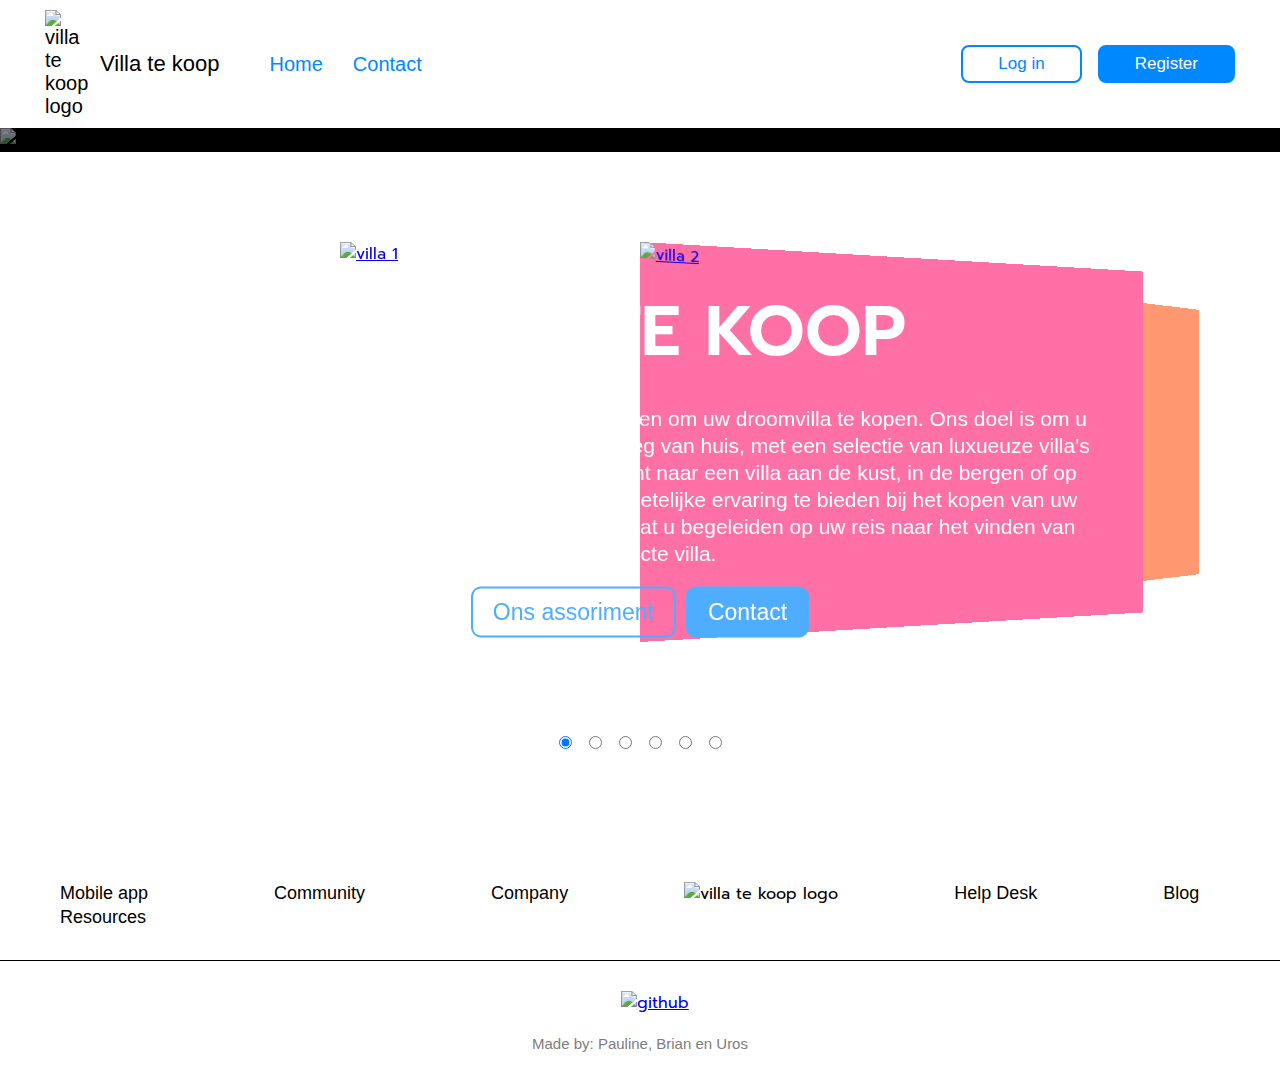
==== commit 4e848a25: "klaar" ====
--- a/html/index.html
+++ b/html/index.html
@@ -12,6 +12,17 @@
     <link rel="preconnect" href="https://fonts.googleapis.com">
     <link rel="preconnect" href="https://fonts.gstatic.com" crossorigin>
     <link href="https://fonts.googleapis.com/css2?family=Prompt:wght@100;200;300;400;500;600;700;800;900&display=swap" rel="stylesheet">
+    <script>
+        function scrollToSection() {
+  var doelSectie = document.getElementById("doelsectie");
+  var positie = doelSectie.offsetTop;
+
+  window.scrollTo({
+    top: positie,
+    behavior: "smooth" // Dit zorgt voor een vloeiende scroll-animatie
+  });
+}
+    </script>
 </head>
 <body>
     <nav>
@@ -20,7 +31,7 @@
             <h3>Villa te koop</h3>
         </a>
         <a href="index.html">Home</a>
-        <a href="./contact.html">Contact</a>
+        <a href="./contact.php">Contact</a>
         <div id="nav-buttons">
             <button id="login-btn">Log in</button>
             <button id="register-btn">Register</button>
@@ -31,12 +42,13 @@
         <div id="header-txt">
             <h1>VILLA TE KOOP</h1>
             <p>Bij villa te koop willen we u de mogelijkheid bieden om uw droomvilla te kopen. Ons doel is om u te helpen bij het vinden van uw perfecte thuis weg van huis, met een selectie van luxueuze villa's hebben we voor ieder iets. Of u nu op zoek bent naar een villa aan de kust, in de bergen of op het platteland, Onze missie is om u een onvergetelijke ervaring te bieden bij het kopen van uw eigen stukje paradijs. Verken ons aanbod en laat u begeleiden op uw reis naar het vinden van de perfecte villa.</p>
-            <a href="#villa"><button id="assortiment-btn">Ons assoriment</button></a>
+            <button onclick="scrollToSection()" id="assortiment-btn">Ons assoriment</button>
             <a href="contact.html"><button id="contact-btn">Contact</button></a>
-        </div>
+            
+        </div><section id="doelsectie">
     </header>
     <div id="assortiment">
-        <h3 id="asosrtiment-header">Ons assortiment:</h3>
+        <h3 id="asosrtiment-header"></h3>
         <div id="carouselDiv">
             <input type="radio" name="position" checked />
             <input type="radio" name="position" />
@@ -45,14 +57,15 @@
             <input type="radio" name="position" />
             <input type="radio" name="position" />
             <main id="carousel">
-                <a class="item" href="../html/villa.html"><img src="../img/villa 1 foto 1.webp" alt="villa 1"></a>
+                <a class="item" href="../html/villa.php"><img src="../img/villa 1 foto 1.webp" alt="villa 1"></a>
                 <a class="item" href="../html/villa2.php"><img src="../img/villa 2 foto 1.png" alt="villa 2"></a>
-                <a class="item" href="../html/villa.html"><img src="../img/villa 3 foto 1.png" alt="villa 3"></a>
+                <a class="item" href="../html/villa3.php"><img src="../img/villa 3 foto 1.png" alt="villa 3"></a>
                 <a class="item"><img src="../img/villa 4.png" alt="villa 4"></a>
                 <a class="item"><img src="../img/villa 5.png" alt="villa 5"></a>
                 <a class="item"><img src="../img/villa 6.png" alt="villa 6"></a>
             <main>
         </div>
+    </section>
     </div>
     <footer>
         <div id="footer-nav">
